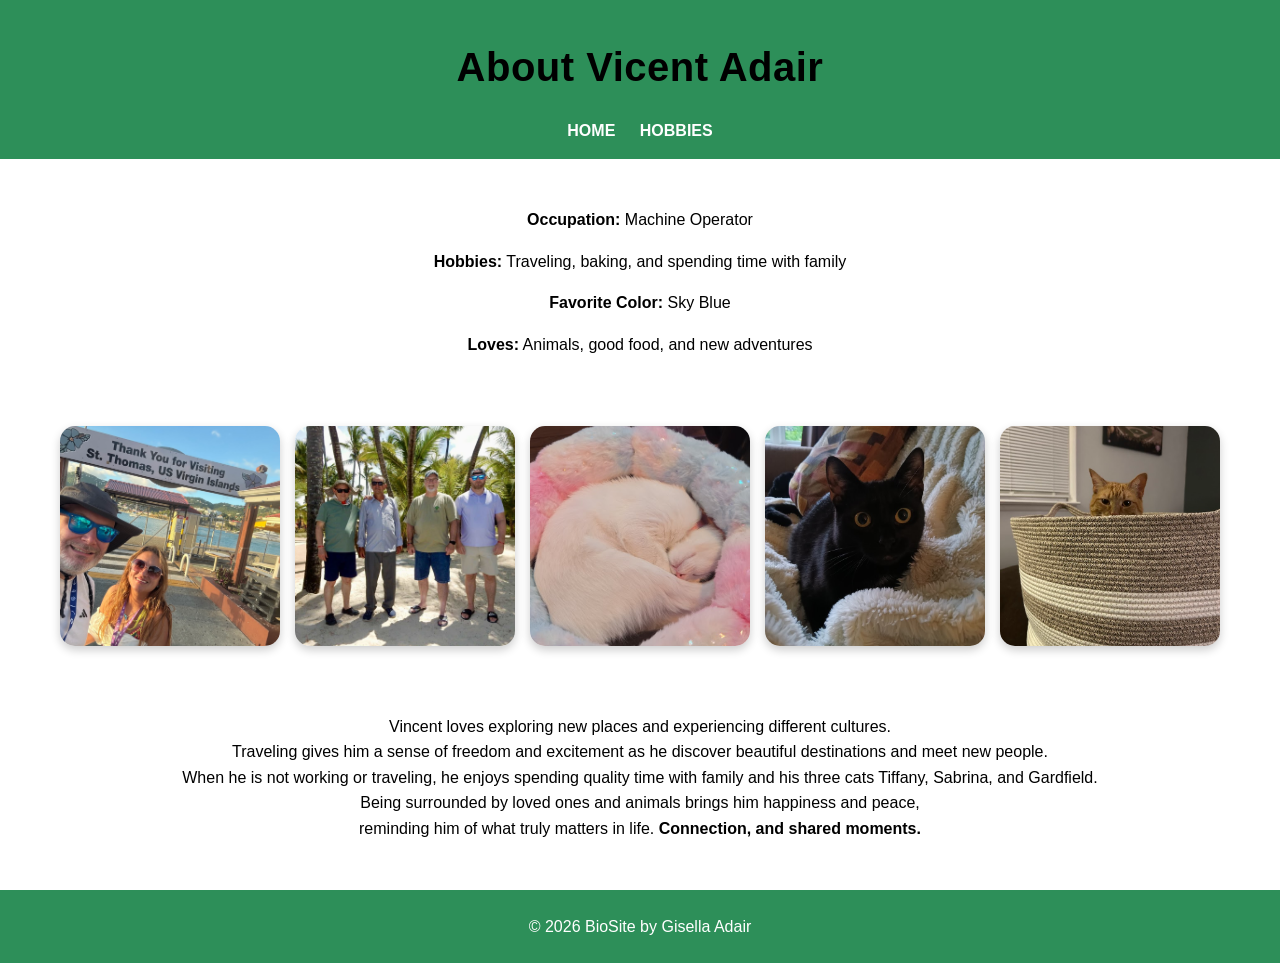
==== About_Page.html @ eec6cc66 "Add assigment Mod 6" ====
<!DOCTYPE html>
<html lang="en">
<head>
       <!-- 
      Name: Gisella Adair
      Assignment: Module 6.2 bioSite: Development
      Date: February 15, 2026
    -->
    <meta charset="UTF-8">
  <meta name="viewport" content="width=device-width, initial-scale=1.0">
  <title>About Vicent Adair</title>
  <link rel="stylesheet" href="Adair_mod5_2.css">
</head>
<body>
  <header>
    <h1>About Vicent Adair</h1>
    <nav>
      <a href="Landing_Page.html">HOME</a>
      <a href="Hobbies_Page.html">HOBBIES</a>
    </nav>
  </header>


      <div class="profile-card">
        <p><strong>Occupation:</strong> Machine Operator</p>
        <p><strong>Hobbies:</strong> Traveling, baking, and spending time with family</p>
        <p><strong>Favorite Color:</strong> Sky Blue</p>
        <p><strong>Loves:</strong> Animals, good food, and new adventures</p>
      </div>
  <main>
    <div class="image-card">
      <img src="Images/About pic.jpg" alt="Vincent Adair">
      <img src="Images/Sons_in_Law.jpeg" alt="Vincent Adair">
      <img src="Images/Tiffany_.jpg" alt="Vincent Adair">
      <img src="Images/Sabrina_.jpg" alt="Vincent Adair">
      <img src="Images/Garfield_.jpg" alt="Vincent Adair">
    </div>

    <div class="about-content">
      <p>
        Vincent loves exploring new places and experiencing different cultures. <br>
         Traveling gives him a sense of freedom and excitement as he discover beautiful destinations and meet new people. <br>
          When he is not working or traveling, he enjoys spending quality time with family and his three cats Tiffany, Sabrina, and Gardfield. <br>
           Being surrounded by loved ones and animals brings him happiness and peace, <br> reminding him of what truly matters in life. 
           <b>Connection, and shared moments.</b>
      </p>
    </div>

  </main>
  <footer>
    <p>© 2026 BioSite by Gisella Adair</p>
  </footer>
</body>
</html>
---- Adair_mod5_2.css ----
body {
  font-family: 'Poppins', sans-serif;
  font-weight: 400;
  line-height: 1.6;
  color: var(--secondary-color);
  background-color: var(--background-color);
  margin: 0;
}

h1 {
  font-size: 2.5rem;
  font-weight: 700;
  line-height: 1.2;
  letter-spacing: 0.5px;
}

h2 {
  font-size: 2rem;
  font-weight: 600;
  line-height: 1.3;
  letter-spacing: 0.5px;
}

h3 {
  font-size: 1.5rem;
  font-weight: 500;
  line-height: 1.3;
}


header {
  background-color: #2d8f59;
  padding: 1rem;
  text-align: center;
}

nav a {
  color: white;
  margin: 0 10px;
  text-decoration: none;
  font-weight: bold;
}

.profile-card {
  text-align: center;
  padding: 2rem;
}

.profile-card img {
  width: 80%;
  max-width: 400px;
  border-radius: 12px;
}

footer {
  background-color: #2d8f59;
  color: white;
  text-align: center;
  padding: 0.5rem;
}

.about-content {
    text-align: center;
  padding: 2rem;
}

.image-card {
    display: flex;
    flex-wrap: wrap;
    justify-content: center;
    gap: 15px;
    padding: 20px;
  }

  .image-card img {
    width: 220px;
    height: 220px;
    object-fit: cover;
    border-radius: 15px;
    box-shadow: 0 4px 10px rgba(0, 0, 0, 0.2);
    transition: transform 0.3s ease, box-shadow 0.3s ease;
  }

  img:hover {
    transform: scale(1.05);
    box-shadow: 0 8px 15px rgba(0, 0, 0, 0.3);
  }
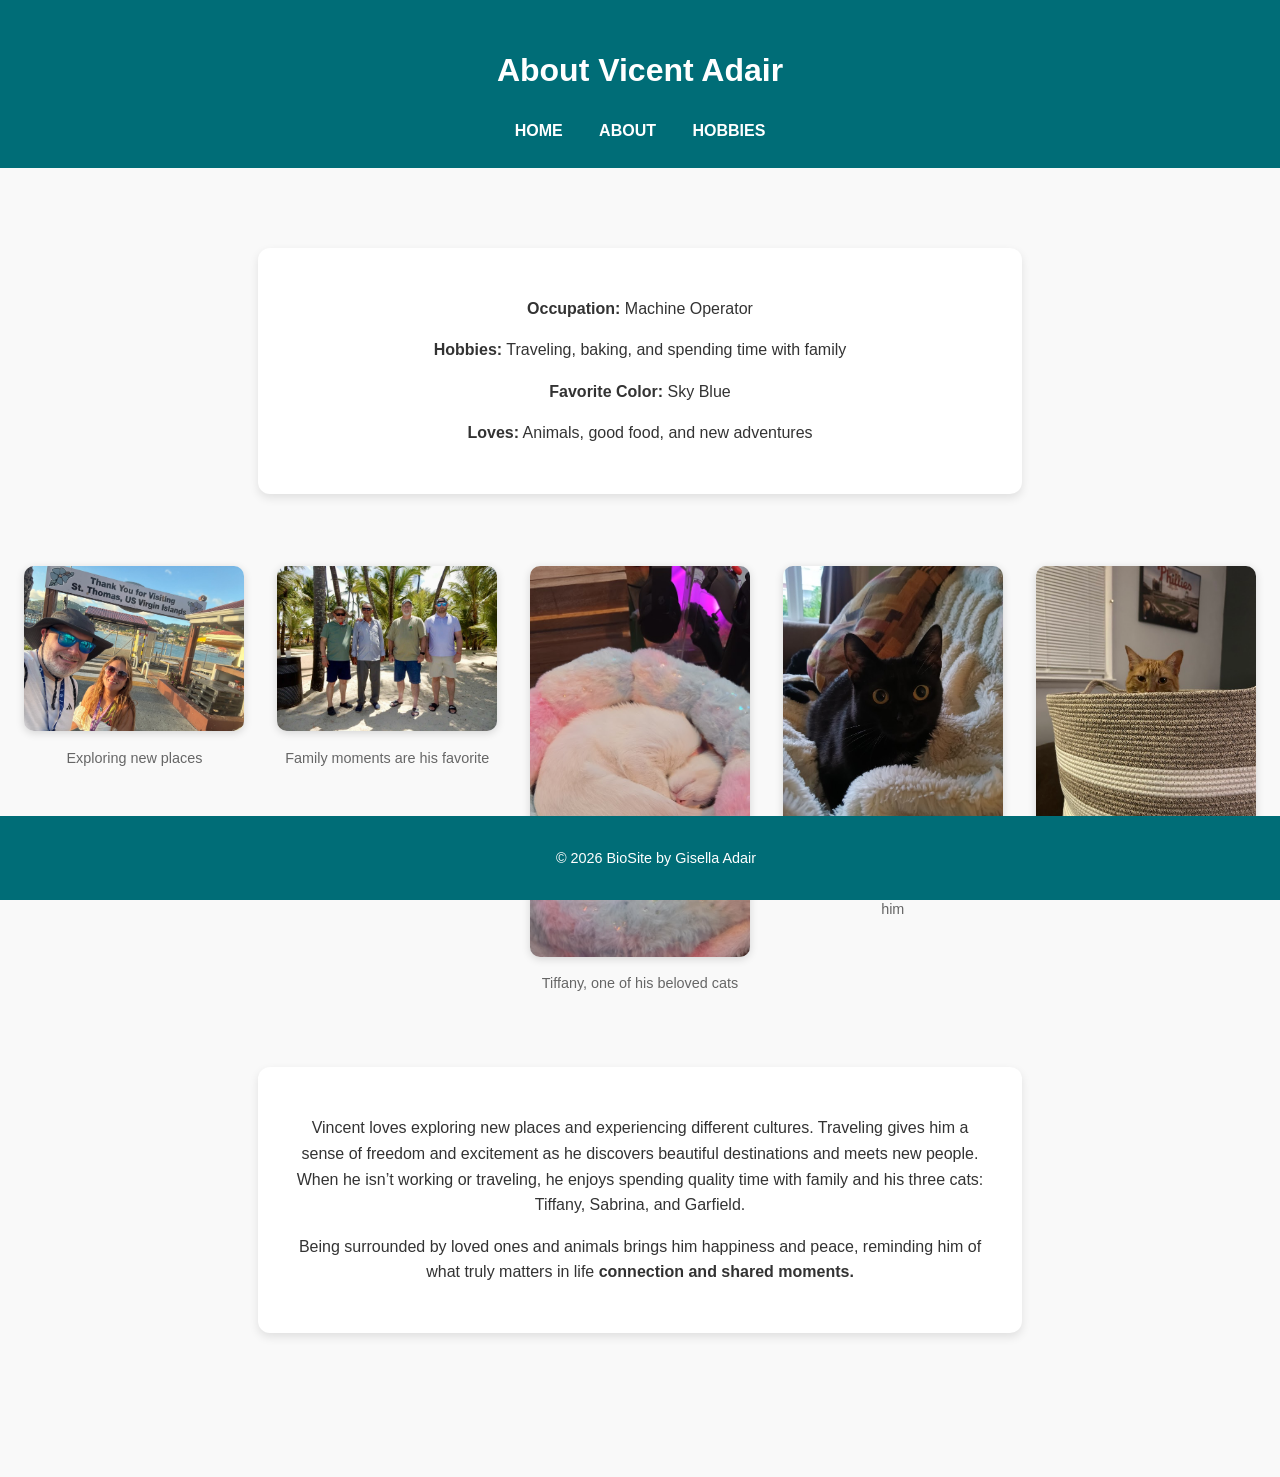
==== commit c41cc336: "Assignment 7" ====
--- a/About_Page.html
+++ b/About_Page.html
@@ -4,49 +4,69 @@
        <!-- 
       Name: Gisella Adair
       Assignment: Module 6.2 bioSite: Development
-      Date: February 15, 2026
+      Date: February 22, 2026
     -->
     <meta charset="UTF-8">
   <meta name="viewport" content="width=device-width, initial-scale=1.0">
   <title>About Vicent Adair</title>
-  <link rel="stylesheet" href="Adair_mod5_2.css">
+  <link rel="stylesheet" href="Css/Adair_mod5_2.css">
 </head>
+
 <body>
   <header>
     <h1>About Vicent Adair</h1>
     <nav>
-      <a href="Landing_Page.html">HOME</a>
+      <a href="index.html">HOME</a>
+      <a href="About_Page.html">ABOUT</a>
       <a href="Hobbies_Page.html">HOBBIES</a>
     </nav>
   </header>
-
-
-      <div class="profile-card">
+  
+    <main>
+      <section class="profile-card">
         <p><strong>Occupation:</strong> Machine Operator</p>
         <p><strong>Hobbies:</strong> Traveling, baking, and spending time with family</p>
         <p><strong>Favorite Color:</strong> Sky Blue</p>
         <p><strong>Loves:</strong> Animals, good food, and new adventures</p>
-      </div>
-  <main>
-    <div class="image-card">
-      <img src="Images/About pic.jpg" alt="Vincent Adair">
-      <img src="Images/Sons_in_Law.jpeg" alt="Vincent Adair">
-      <img src="Images/Tiffany_.jpg" alt="Vincent Adair">
-      <img src="Images/Sabrina_.jpg" alt="Vincent Adair">
-      <img src="Images/Garfield_.jpg" alt="Vincent Adair">
-    </div>
+      </section>
 
-    <div class="about-content">
+    <section class="image-gallery">
+      <figure>
+        <img src="Images/About pic.jpg" alt="Vincent Adair smiling at work">
+        <figcaption>  Exploring new places</figcaption>
+      </figure>
+      <figure>
+        <img src="Images/Sons_in_Law.jpeg" alt="Vincent with his sons-in-law">
+        <figcaption>Family moments are his favorite</figcaption>
+      </figure>
+      <figure>
+        <img src="Images/Tiffany_.jpg" alt="Cat named Tiffany">
+        <figcaption>Tiffany, one of his beloved cats</figcaption>
+      </figure>
+      <figure>
+        <img src="Images/Sabrina_.jpg" alt="Cat named Sabrina">
+        <figcaption>Sabrina always ready to play with him</figcaption>
+      </figure>
+      <figure>
+        <img src="Images/Garfield_.jpg" alt="Cat named Garfield">
+        <figcaption>Garfield hide and seek play</figcaption>
+      </figure>
+    </section>
+   <section class="about-content">
       <p>
-        Vincent loves exploring new places and experiencing different cultures. <br>
-         Traveling gives him a sense of freedom and excitement as he discover beautiful destinations and meet new people. <br>
-          When he is not working or traveling, he enjoys spending quality time with family and his three cats Tiffany, Sabrina, and Gardfield. <br>
-           Being surrounded by loved ones and animals brings him happiness and peace, <br> reminding him of what truly matters in life. 
-           <b>Connection, and shared moments.</b>
+        Vincent loves exploring new places and experiencing different cultures.
+        Traveling gives him a sense of freedom and excitement as he discovers beautiful destinations and meets new people.
+        When he isn’t working or traveling, he enjoys spending quality time with family and his three cats:
+        Tiffany, Sabrina, and Garfield.
       </p>
-    </div>
+      <p>
+        Being surrounded by loved ones and animals brings him happiness and peace,
+        reminding him of what truly matters in life
+        <strong>connection and shared moments.</strong>
+      </p>
+    </section>
+  </main>
 
-  </main>
   <footer>
     <p>© 2026 BioSite by Gisella Adair</p>
   </footer>
--- a/Css/Adair_mod5_2.css
+++ b/Css/Adair_mod5_2.css
@@ -0,0 +1,158 @@
+:root {
+  --primary-color: #006d77;
+  --accent-color: #83c5be;
+  --background-color: #f9f9f9;
+  --text-color: #333;
+  --font-main: 'Poppins', sans-serif;
+}
+
+body {
+  font-family: var(--font-main);
+  margin: 0;
+  background-color: var(--background-color);
+  color: var(--text-color);
+  line-height: 1.6;
+}
+
+
+header {
+  background-color: var(--primary-color);
+  color: white;
+  text-align: center;
+  padding: 1.5rem 0;
+}
+
+nav {
+  margin-top: 0.5rem;
+}
+
+nav a {
+  color: white;
+  margin: 0 1rem;
+  text-decoration: none;
+  font-weight: 600;
+  transition: color 0.3s ease;
+}
+
+nav a:hover {
+  color: var(--accent-color);
+  text-decoration: underline;
+}
+
+
+main {
+  padding: 2rem 1rem 6rem;
+}
+
+
+.profile-card {
+  text-align: center;
+  margin: 3rem auto;
+  width: 90%;
+  max-width: 700px;
+  background-color: white;
+  border-radius: 12px;
+  padding: 2rem;
+  box-shadow: 0 4px 10px rgba(0, 0, 0, 0.1);
+}
+
+.profile-card img {
+  width: 250px;
+  border-radius: 10%;
+  margin-top: 1rem;
+}
+
+
+.image-gallery {
+  display: flex;
+  flex-wrap: wrap;
+  justify-content: center;
+  gap: 1rem;
+  margin: 2rem auto;
+}
+
+.image-gallery figure {
+  flex: 1 1 200px;
+  max-width: 220px;
+  text-align: center;
+}
+
+.image-gallery img {
+  width: 100%;
+  border-radius: 10px;
+  box-shadow: 0 2px 8px rgba(0, 0, 0, 0.15);
+}
+
+.image-gallery figcaption {
+  font-size: 0.9rem;
+  color: #666;
+  margin-top: 0.5rem;
+}
+
+
+h2, h3 {
+  color: var(--primary-color);
+}
+
+figure {
+  text-align: center;
+  margin: 1.5rem auto;
+}
+
+figure img {
+  width: 90%;
+  max-width: 500px;
+  border-radius: 10px;
+  box-shadow: 0 2px 8px rgba(0, 0, 0, 0.15);
+}
+
+figcaption {
+  font-size: 0.9rem;
+  color: #666;
+  margin-top: 0.5rem;
+}
+
+
+footer {
+  background-color: var(--primary-color);
+  color: white;
+  text-align: center;
+  padding: 1rem;
+  position: fixed;
+  width: 100%;
+  bottom: 0;
+  font-size: 0.9rem;
+}
+
+
+@media (max-width: 600px) {
+  nav a {
+    display: block;
+    margin: 0.5rem 0;
+  }
+
+  .profile-card {
+    width: 95%;
+    padding: 1.5rem;
+  }
+
+  .image-gallery {
+    flex-direction: column;
+    align-items: center;
+  }
+
+  figure img {
+    width: 100%;
+  }
+}
+
+.about-content {
+  text-align: center;
+  margin: 3rem auto;
+  width: 90%;
+  max-width: 700px;
+  background-color: white;
+  border-radius: 12px;
+  padding: 2rem;
+  box-shadow: 0 4px 10px rgba(0, 0, 0, 0.1);
+}
